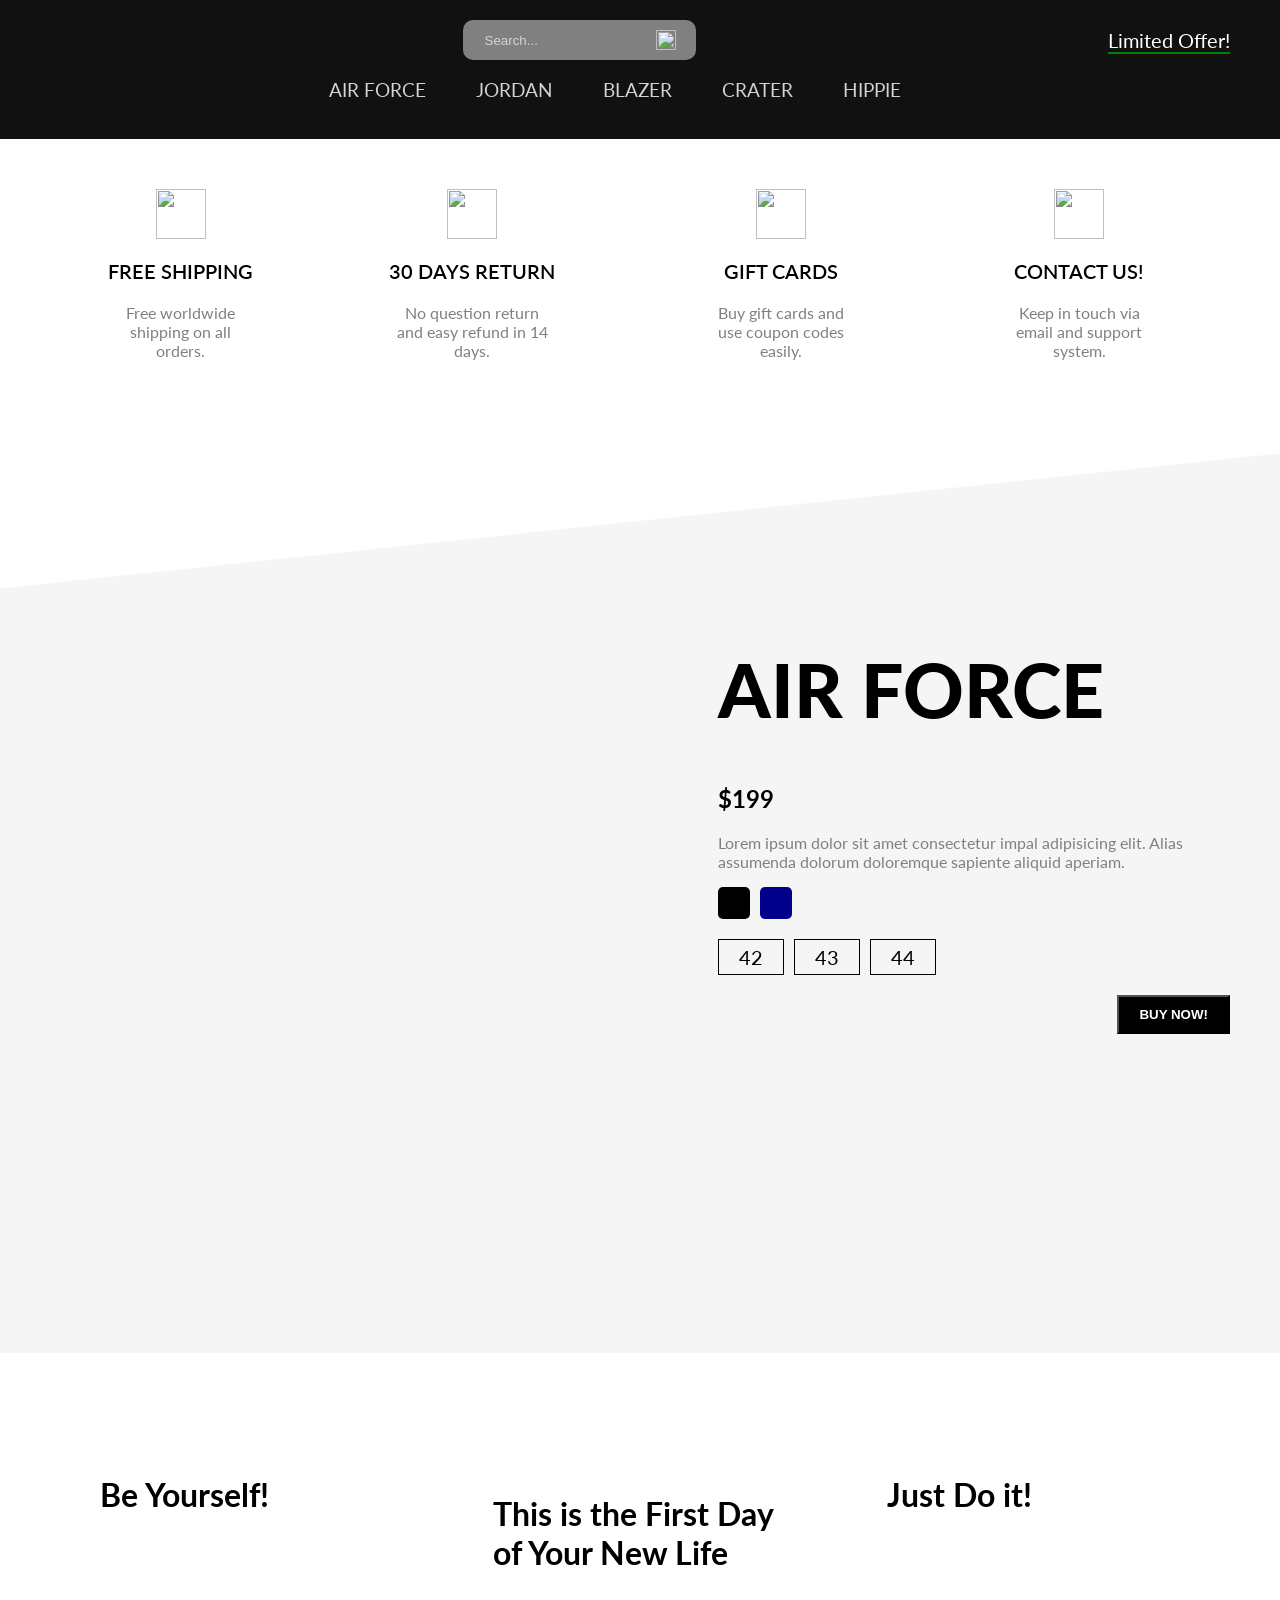
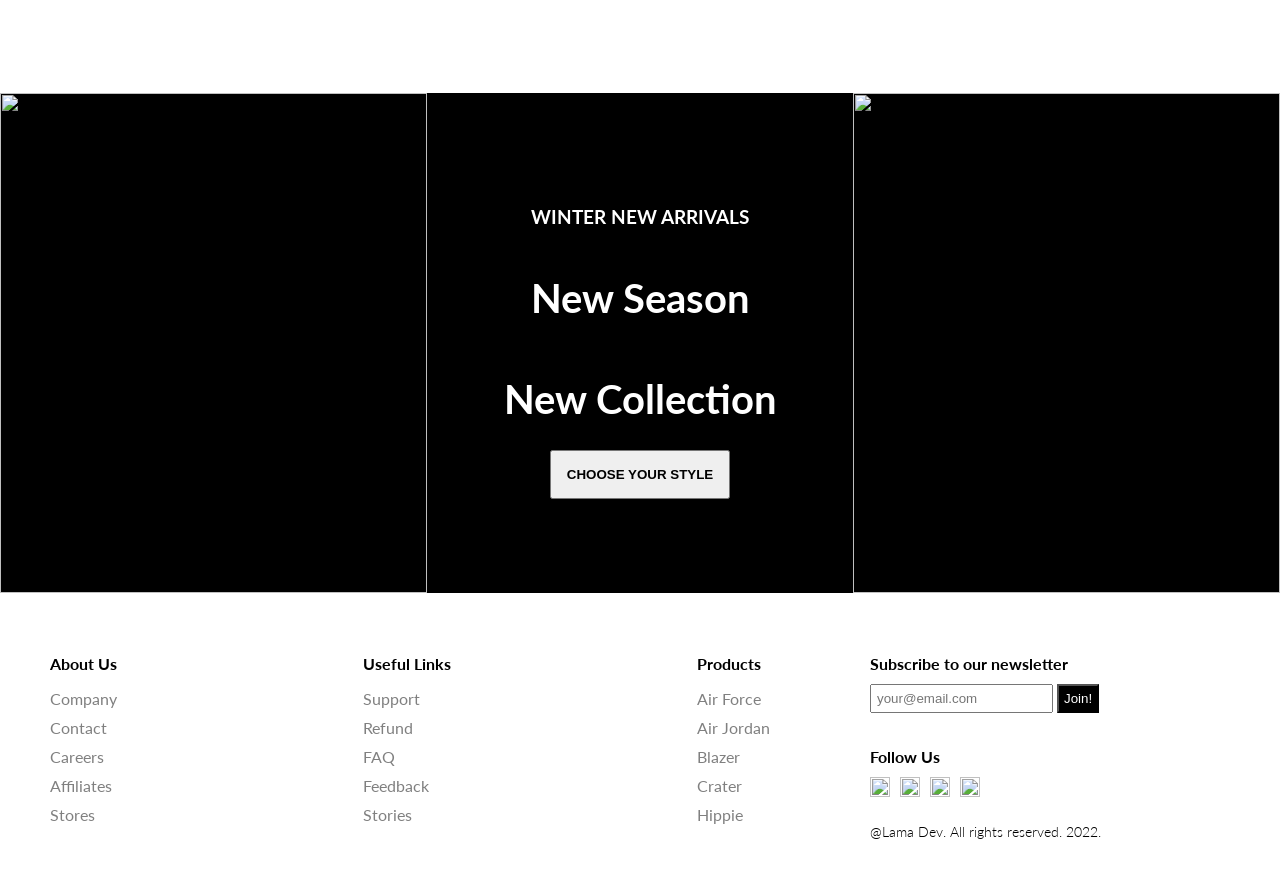
==== index.html @ 7a6c6d36 "Add files via upload" ====
<!DOCTYPE html>
<html lang="en">

<head>
    <meta charset="UTF-8">
    <meta http-equiv="X-UA-Compatible" content="IE=edge">
    <meta name="viewport" content="width=device-width, initial-scale=1.0">
    <link
        href="https://fonts.googleapis.com/css2?family=Lato:ital,wght@0,100;0,300;0,400;0,700;0,900;1,100;1,300;1,400;1,700;1,900&display=swap"
        rel="stylesheet">
    <link rel="stylesheet" href="style .css">
    <title>Nike Store</title>
</head>

<body>
    <nav id="nav">
        <div class="navTop">
            <div class="navItem">
                <img src="sneakers.png" alt="">
            </div>
            <!-- HTML -->
            <div class="navItem">
                <div class="search">
                    <input type="text" placeholder="Search..." class="searchInput">
                    <img src="search.png" width="20" height="20" alt="" class="searchIcon">
                </div>
            </div>
            <div class="navItem">
                <span class="limitedOffer">Limited Offer!</span>
            </div>
        </div>
        <div class="navBottom">
            <h3 class="menuItem">AIR FORCE</h3>
            <h3 class="menuItem">JORDAN</h3>
            <h3 class="menuItem">BLAZER</h3>
            <h3 class="menuItem">CRATER</h3>
            <h3 class="menuItem">HIPPIE</h3>
        </div>
    </nav>
    <div class="slider">
        <div class="sliderWrapper">
            <div class="sliderItem">
                <img src="air.png" alt="" class="sliderImg">
                <div class="sliderBg"></div>
                <h1 class="sliderTitle">AIR FORCE</br> NEW</br> SEASON</h1>
                <h2 class="sliderPrice">$119</h2>
                <a href="#product">
                    <button class="buyButton">BUY NOW!</button>
                </a>
            </div>
            <div class="sliderItem">
                <img src="jordan.png" alt="" class="sliderImg">
                <div class="sliderBg"></div>
                <h1 class="sliderTitle">AIR JORDAN</br> NEW</br> SEASON</h1>
                <h2 class="sliderPrice">$149</h2>
                <a href="#product">
                    <button class="buyButton">BUY NOW!</button>
                </a>
            </div>
            <div class="sliderItem">
                <img src="blazer.png" alt="" class="sliderImg">
                <div class="sliderBg"></div>
                <h1 class="sliderTitle">BLAZER</br> NEW</br> SEASON</h1>
                <h2 class="sliderPrice">$109</h2>
                <a href="#product">
                    <button class="buyButton">BUY NOW!</button>
                </a>
            </div>
            <div class="sliderItem">
                <img src="crater.png" alt="" class="sliderImg">
                <div class="sliderBg"></div>
                <h1 class="sliderTitle">CRATER</br> NEW</br> SEASON</h1>
                <h2 class="sliderPrice">$129</h2>
                <a href="#product">
                    <button class="buyButton">BUY NOW!</button>
                </a>
            </div>
            <div class="sliderItem">
                <img src="hippie.png" alt="" class="sliderImg">
                <div class="sliderBg"></div>
                <h1 class="sliderTitle">HIPPIE</br> NEW</br> SEASON</h1>
                <h2 class="sliderPrice">$99</h2>
                <a href="#product">
                    <button class="buyButton">BUY NOW!</button>
                </a>
            </div>
        </div>
    </div>
   
    <div class="features">
        <div class="feature">
            <img src="shipping.png" alt="" class="featureIcon">
            <span class="featureTitle">FREE SHIPPING</span>
            <span class="featureDesc">Free worldwide shipping on all orders.</span>
        </div>
        <div class="feature">
            <img class="featureIcon" src="return.png" alt="">
            <span class="featureTitle">30 DAYS RETURN</span>
            <span class="featureDesc">No question return and easy refund in 14 days.</span>
        </div>
        <div class="feature">
            <img class="featureIcon" src="gift.png" alt="">
            <span class="featureTitle">GIFT CARDS</span>
            <span class="featureDesc">Buy gift cards and use coupon codes easily.</span>
        </div>
        <div class="feature">
            <img class="featureIcon" src="contact.png" alt="">
            <span class="featureTitle">CONTACT US!</span>
            <span class="featureDesc">Keep in touch via email and support system.</span>
        </div>
    </div>

    <div class="product" id="product">
        <img src="air.png" alt="" class="productImg">
        <div class="productDetails">
            <h1 class="productTitle">AIR FORCE</h1>
            <h2 class="productPrice">$199</h2>
            <p class="productDesc">Lorem ipsum dolor sit amet consectetur impal adipisicing elit. Alias assumenda
                dolorum
                doloremque sapiente aliquid aperiam.</p>
            <div class="colors">
                <div class="color"></div>
                <div class="color"></div>
            </div>
            <div class="sizes">
                <div class="size">42</div>
                <div class="size">43</div>
                <div class="size">44</div>
            </div>
            <button class="productButton">BUY NOW!</button>
        </div>
        <div class="payment">
            <h1 class="payTitle">Personal Information</h1>
            <label>Name and Surname</label>
            <input type="text" placeholder="John Doe" class="payInput">
            <label>Phone Number</label>
            <input type="text" placeholder="+1 234 5678" class="payInput">
            <label>Address</label>
            <input type="text" placeholder="Elton St 21 22-145" class="payInput">
            <h1 class="payTitle">Card Information</h1>
            <div class="cardIcons">
                <img src="visa.png" width="40" alt="" class="cardIcon">
                <img src="master.png" alt="" width="40" class="cardIcon">
            </div>
       g     <input type="password" class="payInput" placeholder="Card Number">
            <div class="cardInfo">
                <input type="text" placeholder="mm" class="payInput sm">
                <input type="text" placeholder="yyyy" class="payInput sm">
                <input type="text" placeholder="cvv" class="payInput sm">
            </div>
            <button class="payButton">Checkout!</button>
            <span class="close">X</span>
        </div>
    </div>
    <div class="gallery">
        <div class="galleryItem">
            <h1 class="galleryTitle">Be Yourself!</h1>
            <img src="https://images.pexels.com/photos/9295809/pexels-photo-9295809.jpeg?auto=compress&cs=tinysrgb&dpr=2&w=500"
                alt="" class="galleryImg">
        </div>
        <div class="galleryItem">
            <img src="https://images.pexels.com/photos/1040427/pexels-photo-1040427.jpeg?auto=compress&cs=tinysrgb&dpr=2&w=500"
                alt="" class="galleryImg">
            <h1 class="galleryTitle">This is the First Day of Your New Life</h1>
        </div>
        <div class="galleryItem">
            <h1 class="galleryTitle">Just Do it!</h1>
            <img src="https://images.pexels.com/photos/7856965/pexels-photo-7856965.jpeg?auto=compress&cs=tinysrgb&dpr=2&w=500"
                alt="" class="galleryImg">
        </div>
    </div>
    <div class="newSeason">
        <div class="nsItem">
            <img src="https://images.pexels.com/photos/4753986/pexels-photo-4753986.jpeg?auto=compress&cs=tinysrgb&dpr=2&w=500"
                alt="" class="nsImg">
        </div>
        <div class="nsItem">
            <h3 class="nsTitleSm">WINTER NEW ARRIVALS</h3>
            <h1 class="nsTitle">New Season</h1>
            <h1 class="nsTitle">New Collection</h1>
            <a href="#nav">
                <button class="nsButton">CHOOSE YOUR STYLE</button>
            </a>
        </div>
        <div class="nsItem">
            <img src="https://images.pexels.com/photos/7856965/pexels-photo-7856965.jpeg?auto=compress&cs=tinysrgb&dpr=2&w=500"
                alt="" class="nsImg">
        </div>
    </div>
    <footer>
        <div class="footerLeft">
            <div class="footerMenu">
                <h1 class="fMenuTitle">About Us</h1>
                <ul class="fList">
                    <li class="fListItem">Company</li>
                    <li class="fListItem">Contact</li>
                    <li class="fListItem">Careers</li>
                    <li class="fListItem">Affiliates</li>
                    <li class="fListItem">Stores</li>
                </ul>
            </div>
            <div class="footerMenu">
                <h1 class="fMenuTitle">Useful Links</h1>
                <ul class="fList">
                    <li class="fListItem">Support</li>
                    <li class="fListItem">Refund</li>
                    <li class="fListItem">FAQ</li>
                    <li class="fListItem">Feedback</li>
                    <li class="fListItem">Stories</li>
                </ul>
            </div>
            <div class="footerMenu">
                <h1 class="fMenuTitle">Products</h1>
                <ul class="fList">
                    <li class="fListItem">Air Force</li>
                    <li class="fListItem">Air Jordan</li>
                    <li class="fListItem">Blazer</li>
                    <li class="fListItem">Crater</li>
                    <li class="fListItem">Hippie</li>
                </ul>
            </div>
        </div>
        <div class="footerRight">
            <div class="footerRightMenu">
                <h1 class="fMenuTitle">Subscribe to our newsletter</h1>
                <div class="fMail">
                    <input type="text" placeholder="your@email.com" class="fInput">
                    <button class="fButton">Join!</button>
                </div>
            </div>
            <div class="footerRightMenu">
                <h1 class="fMenuTitle">Follow Us</h1>
                <div class="fIcons">
                    <img src=".facebook.png" alt="" class="fIcon">
                    <img src="twitter.png" alt="" class="fIcon">
                    <img src="instagram.png" alt="" class="fIcon">
                    <img src="whatsapp.png" alt="" class="fIcon">
                </div>
            </div>
            <div class="footerRightMenu">
                <span class="copyright">@Lama Dev. All rights reserved. 2022.</span>
            </div>
        </div>
    </footer>
    <script src="javasc1.js"></script>
</body>

</html>
---- style .css ----
html {
  scroll-behavior: smooth;
}

body {
  font-family: "Lato", sans-serif;
  padding: 0;
  margin: 0;
}

nav {
  background-color: #111;
  color: white;
  padding: 20px 50px;
}

.navTop {
  display: flex;
  align-items: center;
  justify-content: space-between;
}

.search {
  display: flex;
  align-items: center;
  background-color: gray;
  padding: 10px 20px;
  border-radius: 10px;
}

.searchInput {
  border: none;
  background-color: transparent;
}

.searchInput::placeholder {
  color: lightgray;
}

.limitedOffer {
  font-size: 20px;
  border-bottom: 2px solid green;
  cursor: pointer;
}

.navBottom {
  display: flex;
  align-items: center;
  justify-content: center;
}

.menuItem {
  margin-right: 50px;
  cursor: pointer;
  color: lightgray;
  font-weight: 400;
}

.slider {
  background: url("https://images.unsplash.com/photo-1604147495798-57beb5d6af73?ixlib=rb-1.2.1&ixid=MnwxMjA3fDB8MHxwaG90by1wYWdlfHx8fGVufDB8fHx8&auto=format&fit=crop&w=2370&q=80");
  clip-path: polygon(0 0, 100% 0, 100% 100%, 0 85%);
  overflow: hidden;
}

.sliderWrapper {
  display: flex;
  width: 500vw;
  transition: all 1.5s ease-in-out;
}

.sliderItem {
  width: 100vw;
  display: flex;
  align-items: center;
  justify-content: center;
  position: relative;
}

.sliderBg {
  width: 750px;
  height: 750px;
  border-radius: 50%;
  position: absolute;
}

.sliderImg {
  z-index: 1;
}

.sliderTitle {
  position: absolute;
  top: 10%;
  right: 10%;
  font-size: 60px;
  font-weight: 900;
  text-align: center;
  color: white;
  z-index: 1;
}

.sliderPrice {
  position: absolute;
  top: 10%;
  left: 10%;
  font-size: 60px;
  font-weight: 300;
  text-align: center;
  color: white;
  border: 1px solid gray;
  z-index: 1;
}

.buyButton {
  position: absolute;
  top: 50%;
  right: 10%;
  font-size: 30px;
  font-weight: 900;
  color: white;
  border: 1px solid gray;
  background-color: black;
  z-index: 1;
  cursor: pointer;
}

.buyButton:hover {
  background-color: white;
  color: black;
}

.sliderItem:nth-child(1) .sliderBg {
  background-color: #369e62;
}
.sliderItem:nth-child(2) .sliderBg {
  background-color: rebeccapurple;
}
.sliderItem:nth-child(3) .sliderBg {
  background-color: teal;
}
.sliderItem:nth-child(4) .sliderBg {
  background-color: cornflowerblue;
}
.sliderItem:nth-child(5) .sliderBg {
  background-color: rgb(124, 115, 80);
}

.sliderItem:nth-child(1) .sliderPrice {
  color: #369e62;
}
.sliderItem:nth-child(2) .sliderPrice {
  color: white;
}
.sliderItem:nth-child(3) .sliderPrice {
  color: teal;
}
.sliderItem:nth-child(4) .sliderPrice {
  color: cornflowerblue;
}
.sliderItem:nth-child(5) .sliderPrice {
  color: cornsilk;
}

.features {
  display: flex;
  align-items: center;
  justify-content: space-between;
  padding: 50px;
}

.feature {
  display: flex;
  flex-direction: column;
  align-items: center;
  text-align: center;
}

.featureIcon {
  width: 50px;
  height: 50px;
}

.featureTitle {
  font-size: 20px;
  font-weight: 600;
  margin: 20px;
}

.featureDesc {
  color: gray;
  width: 50%;
  height: 100px;
}

.product {
  height: 100vh;
  background-color: whitesmoke;
  position: relative;
  clip-path: polygon(0 15%, 100% 0, 100% 100%, 0% 100%);
}

.payment {
  width: 500px;
  height: 500px;
  background-color: white;
  position: absolute;
  top: 0;
  bottom: 0;
  left: 0;
  right: 0;
  margin: auto;
  padding: 10px 50px;
  display: none;
  flex-direction: column;
  -webkit-box-shadow: 0px 0px 13px 2px rgba(0, 0, 0, 0.3);
  box-shadow: 0px 0px 13px 2px rgba(0, 0, 0, 0.3);
}

.payTitle {
  font-size: 20px;
  color: lightgray;
}

label {
  font-size: 14px;
  font-weight: 300;
}

.payInput {
  padding: 10px;
  margin: 10px 0px;
  border: none;
  border-bottom: 1px solid gray;
}

.payInput::placeholder {
  color: rgb(163, 163, 163);
}

.cardIcons {
  display: flex;
}

.cardIcon {
  margin-right: 10px;
}

.cardInfo {
  display: flex;
  justify-content: space-between;
}

.sm {
  width: 30%;
}

.payButton {
  position: absolute;
  height: 40px;
  bottom: -40;
  width: 100%;
  left: 0;
  -webkit-box-shadow: 0px 0px 13px 2px rgba(0, 0, 0, 0.3);
  box-shadow: 0px 0px 13px 2px rgba(0, 0, 0, 0.3);
  background-color: #369e62;
  color: white;
  border: none;
  cursor: pointer;
}

.close {
  width: 20px;
  height: 20px;
  position: absolute;
  background-color: gray;
  color: white;
  top: 10px;
  right: 10px;
  display: flex;
  align-items: center;
  justify-content: center;
  cursor: pointer;
  padding: 2px;
}

.productImg {
  width: 50%;
}

.productDetails {
  position: absolute;
  top: 10%;
  right: 0;
  width: 40%;
  padding: 50px;
}

.productTitle {
  font-size: 75px;
  font-weight: 900;
}

.productDesc {
  font-style: 24px;
  color: gray;
}

.colors,
.sizes {
  display: flex;
  margin-bottom: 20px;
}

.color {
  width: 32px;
  height: 32px;
  border-radius: 5px;
  background-color: black;
  margin-right: 10px;
  cursor: pointer;
}

.color:last-child {
  background-color: darkblue;
}

.size {
  padding: 5px 20px;
  border: 1px solid black;
  margin-right: 10px;
  cursor: pointer;
  font-size: 20px;
}

.productButton {
  float: right;
  padding: 10px 20px;
  background-color: black;
  color: white;
  font-weight: 600;
  cursor: pointer;
}

.productButton:hover {
  background-color: white;
  color: black;
}

.gallery {
  padding: 50px;
  display: flex;
}

.galleryItem {
  flex: 1;
  padding: 50px;
}

.galleryImg {
  width: 100%;
}

.newSeason {
  display: flex;
}

.nsItem {
  flex: 1;
  background-color: black;
  color: white;
  display: flex;
  flex-direction: column;
  align-items: center;
  justify-content: center;
  text-align: center;
}

.nsImg {
  width: 100%;
  height: 500px;
}

.nsTitle {
  font-size: 40px;
}

.nsButton {
  padding: 15px;
  font-weight: 600;
  cursor: pointer;
}

footer {
  display: flex;
}

.footerLeft {
  flex: 2;
  display: flex;
  justify-content: space-between;
  padding: 50px;
}

.fMenuTitle {
  font-size: 16px;
}

.fList {
  padding: 0;
  list-style: none;
}

.fListItem {
  margin-bottom: 10px;
  color: gray;
  cursor: pointer;
}

.footerRight {
  flex: 1;
  padding: 50px;
  display: flex;
  flex-direction: column;
  justify-content: space-between;
}

.fInput {
  padding: 5px;
}

.fButton {
  padding: 5px;
  background-color: black;
  color: white;
}

.fIcons{
  display: flex;
}

.fIcon{
  width: 20px;
  height: 20px;
  margin-right: 10px;
}

.copyright{
  font-weight: 300;
  font-size: 14px;
}

@media screen and (max-width:480px) {
  nav{
    padding: 20px;
  }

  .search{
    display: none;
  }

  .navBottom{
    flex-wrap: wrap;
  }

  .menuItem{
    margin: 20px;
    font-weight: 700;
    font-size: 20px;
  }

  .slider{
    clip-path: none;
  }

  .sliderImg{
    width: 90%;
  }

  .sliderBg{
    width: 100%;
    height: 100%;
  }

  .sliderTitle{
    display: none;
  }

  .sliderPrice{
    top: unset;
    bottom: -50;
    left: 0;
    background-color: lightgrey;
  }

  .buyButton{
    right: 0;
    top: 0;
  }

  .features{
    flex-direction: column;
  }

  .product{
    clip-path: none ;
    display: flex;
    flex-direction: column;
    align-items: center;
  }

  .productImg{
    width: 80%;
  }

  .productDetails{
    width: 100%;
    padding: 0;
    display: flex;
    flex-direction: column;
    align-items: center;
    text-align: center;
    position: relative;
    top: 0;
  }

  .productTitle{
    font-size: 50px;
    margin: 0;
  }

  .gallery{
    display: none;
  }

  .newSeason{
    flex-direction: column;
  }

  .nsItem:nth-child(2){
    padding: 50px;
  }

  footer{
    flex-direction: column;
    align-items: center;
  }

  .footerLeft{
    padding: 20px;
    width: 90%;
  }
  /* CSS */
.sliderWrapper {
  transition: transform 0.5s ease;
}

.productImg {
  transition: opacity 0.5s ease;
}


  .footerRight{
    padding: 20px;
    width: 90%;
    align-items: center;
    background-color: whitesmoke;
  }

  .payment{
    width: 90%;
    padding: 20px;
  }
}
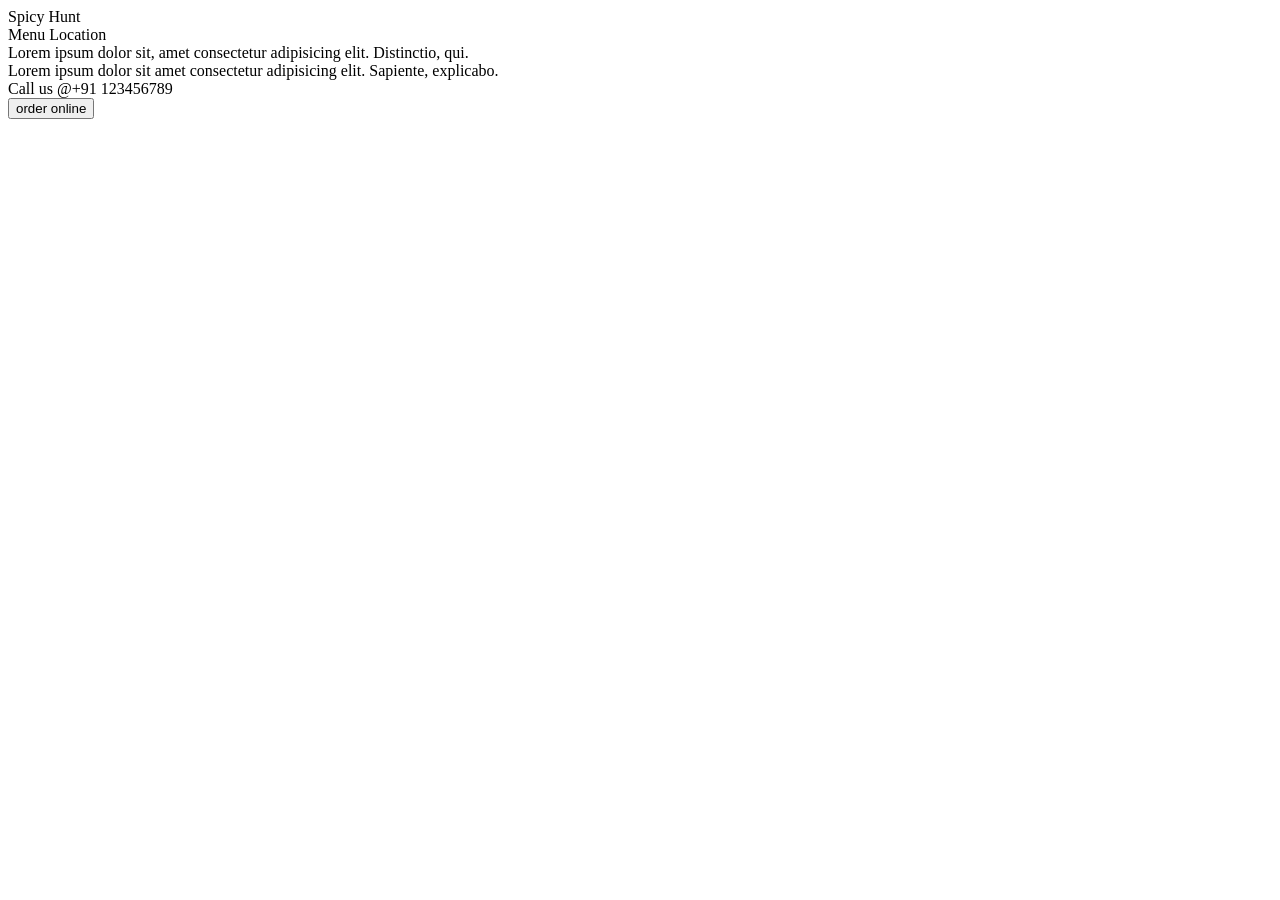
==== commit 76911119: "Add files via upload" ====
--- a/index.html
+++ b/index.html
@@ -1,248 +1,60 @@
 <!DOCTYPE html>
 <html lang="en">
-
 <head>
     <meta charset="UTF-8">
-    <meta http-equiv="X-UA-Compatible" content="IE=edge">
-    <meta name="viewport" content="width=device-width, initial-scale=1.0">
-    <link
-        href="https://fonts.googleapis.com/css2?family=Lato:ital,wght@0,100;0,300;0,400;0,700;0,900;1,100;1,300;1,400;1,700;1,900&display=swap"
-        rel="stylesheet">
-    <link rel="stylesheet" href="style .css">
-    <title>Nike Store</title>
+    <meta name="viewport" content="width=, initial-scale=1.0">
+    <title>Spicy Hunt</title>
+    <link rel="stylesheet" href="style.css">
 </head>
+<body>
+    <div class="landing">
+        <header>
+            <a herf="">Spicy Hunt</a>
+            <nav>
+                <a>Menu</a>
+                <a>Location</a>
+            </nav>
+        </header>
+   
 
-<body>
-    <nav id="nav">
-        <div class="navTop">
-            <div class="navItem">
-                <img src="sneakers.png" alt="">
-            </div>
-            <!-- HTML -->
-            <div class="navItem">
-                <div class="search">
-                    <input type="text" placeholder="Search..." class="searchInput">
-                    <img src="search.png" width="20" height="20" alt="" class="searchIcon">
-                </div>
-            </div>
-            <div class="navItem">
-                <span class="limitedOffer">Limited Offer!</span>
-            </div>
+    <div class="maintext">
+        <div class="tagline1">
+            Lorem ipsum dolor sit, amet consectetur adipisicing elit. Distinctio, qui.
         </div>
-        <div class="navBottom">
-            <h3 class="menuItem">AIR FORCE</h3>
-            <h3 class="menuItem">JORDAN</h3>
-            <h3 class="menuItem">BLAZER</h3>
-            <h3 class="menuItem">CRATER</h3>
-            <h3 class="menuItem">HIPPIE</h3>
+        <div class="tagline2">
+            Lorem ipsum dolor sit amet consectetur adipisicing elit. Sapiente, explicabo.
         </div>
-    </nav>
-    <div class="slider">
-        <div class="sliderWrapper">
-            <div class="sliderItem">
-                <img src="air.png" alt="" class="sliderImg">
-                <div class="sliderBg"></div>
-                <h1 class="sliderTitle">AIR FORCE</br> NEW</br> SEASON</h1>
-                <h2 class="sliderPrice">$119</h2>
-                <a href="#product">
-                    <button class="buyButton">BUY NOW!</button>
-                </a>
-            </div>
-            <div class="sliderItem">
-                <img src="jordan.png" alt="" class="sliderImg">
-                <div class="sliderBg"></div>
-                <h1 class="sliderTitle">AIR JORDAN</br> NEW</br> SEASON</h1>
-                <h2 class="sliderPrice">$149</h2>
-                <a href="#product">
-                    <button class="buyButton">BUY NOW!</button>
-                </a>
-            </div>
-            <div class="sliderItem">
-                <img src="blazer.png" alt="" class="sliderImg">
-                <div class="sliderBg"></div>
-                <h1 class="sliderTitle">BLAZER</br> NEW</br> SEASON</h1>
-                <h2 class="sliderPrice">$109</h2>
-                <a href="#product">
-                    <button class="buyButton">BUY NOW!</button>
-                </a>
-            </div>
-            <div class="sliderItem">
-                <img src="crater.png" alt="" class="sliderImg">
-                <div class="sliderBg"></div>
-                <h1 class="sliderTitle">CRATER</br> NEW</br> SEASON</h1>
-                <h2 class="sliderPrice">$129</h2>
-                <a href="#product">
-                    <button class="buyButton">BUY NOW!</button>
-                </a>
-            </div>
-            <div class="sliderItem">
-                <img src="hippie.png" alt="" class="sliderImg">
-                <div class="sliderBg"></div>
-                <h1 class="sliderTitle">HIPPIE</br> NEW</br> SEASON</h1>
-                <h2 class="sliderPrice">$99</h2>
-                <a href="#product">
-                    <button class="buyButton">BUY NOW!</button>
-                </a>
-            </div>
+        <div class="callus">
+            Call us @+91 123456789
         </div>
+        <button>order online</button>
     </div>
-   
-    <div class="features">
-        <div class="feature">
-            <img src="shipping.png" alt="" class="featureIcon">
-            <span class="featureTitle">FREE SHIPPING</span>
-            <span class="featureDesc">Free worldwide shipping on all orders.</span>
-        </div>
-        <div class="feature">
-            <img class="featureIcon" src="return.png" alt="">
-            <span class="featureTitle">30 DAYS RETURN</span>
-            <span class="featureDesc">No question return and easy refund in 14 days.</span>
-        </div>
-        <div class="feature">
-            <img class="featureIcon" src="gift.png" alt="">
-            <span class="featureTitle">GIFT CARDS</span>
-            <span class="featureDesc">Buy gift cards and use coupon codes easily.</span>
-        </div>
-        <div class="feature">
-            <img class="featureIcon" src="contact.png" alt="">
-            <span class="featureTitle">CONTACT US!</span>
-            <span class="featureDesc">Keep in touch via email and support system.</span>
-        </div>
-    </div>
+ </div>
 
-    <div class="product" id="product">
-        <img src="air.png" alt="" class="productImg">
-        <div class="productDetails">
-            <h1 class="productTitle">AIR FORCE</h1>
-            <h2 class="productPrice">$199</h2>
-            <p class="productDesc">Lorem ipsum dolor sit amet consectetur impal adipisicing elit. Alias assumenda
-                dolorum
-                doloremque sapiente aliquid aperiam.</p>
-            <div class="colors">
-                <div class="color"></div>
-                <div class="color"></div>
-            </div>
-            <div class="sizes">
-                <div class="size">42</div>
-                <div class="size">43</div>
-                <div class="size">44</div>
-            </div>
-            <button class="productButton">BUY NOW!</button>
-        </div>
-        <div class="payment">
-            <h1 class="payTitle">Personal Information</h1>
-            <label>Name and Surname</label>
-            <input type="text" placeholder="John Doe" class="payInput">
-            <label>Phone Number</label>
-            <input type="text" placeholder="+1 234 5678" class="payInput">
-            <label>Address</label>
-            <input type="text" placeholder="Elton St 21 22-145" class="payInput">
-            <h1 class="payTitle">Card Information</h1>
-            <div class="cardIcons">
-                <img src="visa.png" width="40" alt="" class="cardIcon">
-                <img src="master.png" alt="" width="40" class="cardIcon">
-            </div>
-       g     <input type="password" class="payInput" placeholder="Card Number">
-            <div class="cardInfo">
-                <input type="text" placeholder="mm" class="payInput sm">
-                <input type="text" placeholder="yyyy" class="payInput sm">
-                <input type="text" placeholder="cvv" class="payInput sm">
-            </div>
-            <button class="payButton">Checkout!</button>
-            <span class="close">X</span>
-        </div>
-    </div>
-    <div class="gallery">
-        <div class="galleryItem">
-            <h1 class="galleryTitle">Be Yourself!</h1>
-            <img src="https://images.pexels.com/photos/9295809/pexels-photo-9295809.jpeg?auto=compress&cs=tinysrgb&dpr=2&w=500"
-                alt="" class="galleryImg">
-        </div>
-        <div class="galleryItem">
-            <img src="https://images.pexels.com/photos/1040427/pexels-photo-1040427.jpeg?auto=compress&cs=tinysrgb&dpr=2&w=500"
-                alt="" class="galleryImg">
-            <h1 class="galleryTitle">This is the First Day of Your New Life</h1>
-        </div>
-        <div class="galleryItem">
-            <h1 class="galleryTitle">Just Do it!</h1>
-            <img src="https://images.pexels.com/photos/7856965/pexels-photo-7856965.jpeg?auto=compress&cs=tinysrgb&dpr=2&w=500"
-                alt="" class="galleryImg">
-        </div>
-    </div>
-    <div class="newSeason">
-        <div class="nsItem">
-            <img src="https://images.pexels.com/photos/4753986/pexels-photo-4753986.jpeg?auto=compress&cs=tinysrgb&dpr=2&w=500"
-                alt="" class="nsImg">
-        </div>
-        <div class="nsItem">
-            <h3 class="nsTitleSm">WINTER NEW ARRIVALS</h3>
-            <h1 class="nsTitle">New Season</h1>
-            <h1 class="nsTitle">New Collection</h1>
-            <a href="#nav">
-                <button class="nsButton">CHOOSE YOUR STYLE</button>
-            </a>
-        </div>
-        <div class="nsItem">
-            <img src="https://images.pexels.com/photos/7856965/pexels-photo-7856965.jpeg?auto=compress&cs=tinysrgb&dpr=2&w=500"
-                alt="" class="nsImg">
-        </div>
-    </div>
-    <footer>
-        <div class="footerLeft">
-            <div class="footerMenu">
-                <h1 class="fMenuTitle">About Us</h1>
-                <ul class="fList">
-                    <li class="fListItem">Company</li>
-                    <li class="fListItem">Contact</li>
-                    <li class="fListItem">Careers</li>
-                    <li class="fListItem">Affiliates</li>
-                    <li class="fListItem">Stores</li>
-                </ul>
-            </div>
-            <div class="footerMenu">
-                <h1 class="fMenuTitle">Useful Links</h1>
-                <ul class="fList">
-                    <li class="fListItem">Support</li>
-                    <li class="fListItem">Refund</li>
-                    <li class="fListItem">FAQ</li>
-                    <li class="fListItem">Feedback</li>
-                    <li class="fListItem">Stories</li>
-                </ul>
-            </div>
-            <div class="footerMenu">
-                <h1 class="fMenuTitle">Products</h1>
-                <ul class="fList">
-                    <li class="fListItem">Air Force</li>
-                    <li class="fListItem">Air Jordan</li>
-                    <li class="fListItem">Blazer</li>
-                    <li class="fListItem">Crater</li>
-                    <li class="fListItem">Hippie</li>
-                </ul>
-            </div>
-        </div>
-        <div class="footerRight">
-            <div class="footerRightMenu">
-                <h1 class="fMenuTitle">Subscribe to our newsletter</h1>
-                <div class="fMail">
-                    <input type="text" placeholder="your@email.com" class="fInput">
-                    <button class="fButton">Join!</button>
-                </div>
-            </div>
-            <div class="footerRightMenu">
-                <h1 class="fMenuTitle">Follow Us</h1>
-                <div class="fIcons">
-                    <img src=".facebook.png" alt="" class="fIcon">
-                    <img src="twitter.png" alt="" class="fIcon">
-                    <img src="instagram.png" alt="" class="fIcon">
-                    <img src="whatsapp.png" alt="" class="fIcon">
-                </div>
-            </div>
-            <div class="footerRightMenu">
-                <span class="copyright">@Lama Dev. All rights reserved. 2022.</span>
-            </div>
-        </div>
-    </footer>
-    <script src="javasc1.js"></script>
+
+
+
+
+
+
+
+
+
+
+
+
+
+
+
+
+
+
+
+
+
+
+
+
+
 </body>
-
 </html>
